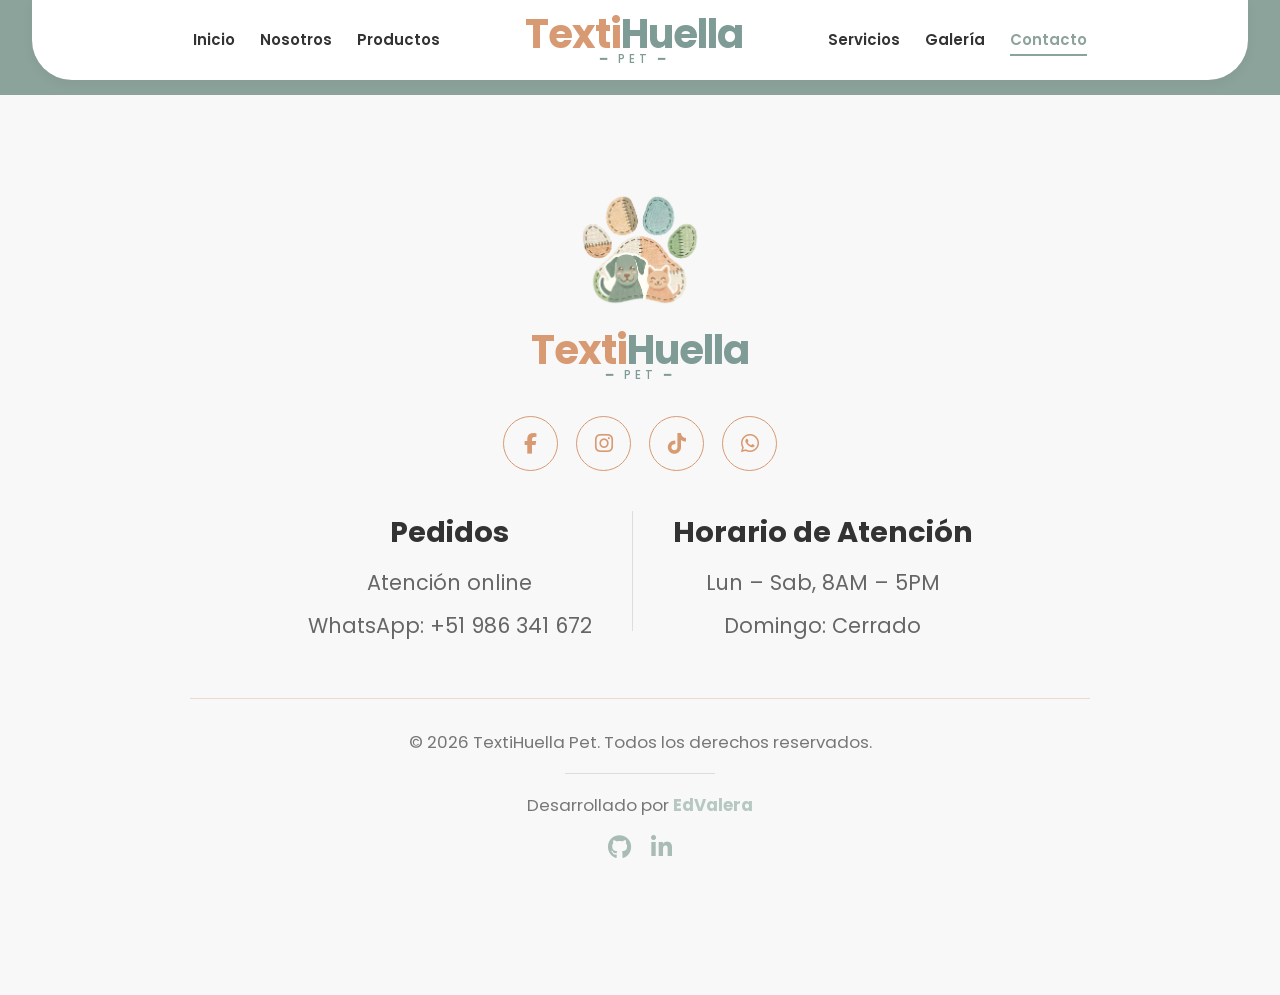
==== contacto.html @ 5a53960c "feat: crear estructura de páginas internas y modularizar sliders del sitio" ====
<!doctype html>
<html lang="es">
  <head>
    <meta charset="UTF-8" />
    <meta name="viewport" content="width=device-width, initial-scale=1.0" />
    <title>Contacto | TextiHuella Pet</title>

    <!-- Icono del sitio -->
    <link href="assets/img/logo-textihuella.png" rel="icon" />

    <!-- Fuente principal -->
    <link
      href="https://fonts.googleapis.com/css2?family=Poppins:wght@300;400;500;600;700;800&display=swap"
      rel="stylesheet"
    />

    <!-- Librería de iconos -->
    <link
      rel="stylesheet"
      href="https://cdnjs.cloudflare.com/ajax/libs/font-awesome/6.5.1/css/all.min.css"
    />

    <!-- Archivos CSS -->
    <link rel="stylesheet" href="css/styles.css" />
    <link rel="stylesheet" href="css/navbar.css" />
    <link rel="stylesheet" href="css/footer.css" />
    <link rel="stylesheet" href="css/responsive.css" />
    <link rel="stylesheet" href="css/contact.css" />
  </head>

  <body>
    <!-- Barra de navegación -->
    <div id="navbar"></div>

    <!-- Contenido principal -->
    <main></main>

    <!-- Pie de página -->
    <div id="footer"></div>

    <!-- Archivos JavaScript -->
    <script src="js/components.js"></script>
    <script src="js/navbar.js"></script>
  </body>
</html>
---- css/styles.css ----
/* Sección sobre nosotros */
.about-section {
  width: 100%;
  background: #f6f3ee;
  padding: 70px 20px;
  min-height: 100vh;
  display: flex;
  flex-direction: column;
  justify-content: center;
}

/* Encabezado */
.about-header {
  text-align: center;
  max-width: 950px;
  margin: 0 auto 70px;
}

.about-line {
  width: 110px;
  height: 4px;
  background: #7f9b95;
  margin: 0 auto 25px;
  border-radius: 5px;
}

.about-header h2 {
  font-size: 2.5rem;
  font-weight: 700;
  color: #222;
  line-height: 1.2;
}

/* Contenedor principal */
.about-container {
  max-width: 1450px;
  margin: 0 auto;
  display: flex;
  align-items: center;
  justify-content: center;
  gap: 35px;
  flex-wrap: nowrap;
  padding: 30px;
}

/* Bloques de información */
.about-block {
  flex: 1;
  min-width: 0;
  max-width: 430px;
}

.about-block h3 {
  font-size: 1.6rem;
  font-weight: 700;
  color: #222;
  min-height: 55px;
  display: flex;
  align-items: flex-start;
}

.about-block h4 {
  font-size: 1.3rem;
  font-weight: 500;
  color: #5b6d82;
  line-height: 1.35;
  margin-bottom: 25px;
  min-height: 90px;
}

.about-block p {
  font-size: 0.9rem;
  color: #444;
  line-height: 1.8;
  margin-bottom: 30px;
}

/* Imagen central */
.about-image {
  flex: 0 0 320px;
  max-width: 420px;
  min-width: 0;
  text-align: center;
}

.about-image img {
  width: 100%;
  border-radius: 10px;
  object-fit: cover;
  box-shadow: 0 8px 25px rgba(0, 0, 0, 0.08);
}

/* Lista de beneficios */
.about-list {
  list-style: none;
  padding: 0;
  margin-bottom: 35px;
}

.about-list li {
  font-size: 1.15rem;
  color: #5b6d82;
  margin-bottom: 18px;
  position: relative;
  padding-left: 35px;
  font-weight: 500;
}

.about-list li::before {
  content: "✓";
  position: absolute;
  left: 0;
  color: #d89a73;
  font-weight: bold;
}

/* Botones */
.about-btn {
  display: inline-block;
  padding: 18px 38px;
  border-radius: 50px;
  text-decoration: none;
  font-size: 1rem;
  font-weight: 600;
  transition: 0.3s ease;
}

.about-btn-orange {
  background: #d89a73;
  color: white;
}

.about-btn-orange:hover {
  background: #c8865f;
}

.about-btn-green {
  background: #8ca39c;
  color: white;
}

.about-btn-green:hover {
  background: #758f88;
}

/* Sección historia */
.story-section {
  width: 100%;
  background: #ffffff;
  padding: 90px 20px;
}

.story-container {
  max-width: 1500px;
  margin: 0 auto;
  display: flex;
  align-items: center;
  gap: 60px;
}

/* Imagen destacada */
.story-media {
  position: relative;
  flex: 1;
}

.story-media img {
  width: 100%;
  border-radius: 12px;
}

/* Botón de reproducción */
.story-play {
  position: absolute;
  top: 50%;
  left: 50%;
  transform: translate(-50%, -50%);
  width: 70px;
  height: 70px;
  border-radius: 50%;
  border: none;
  background: rgba(140, 163, 156, 0.9);
  color: white;
  font-size: 1.8rem;
  cursor: pointer;
  transition: 0.3s;
}

.story-play:hover {
  background: #8ca39c;
}

/* Contenido de texto */
.story-content {
  flex: 1;
}

.story-badge {
  display: inline-block;
  background: #f2e5dc;
  color: #d89a73;
  padding: 6px 14px;
  border-radius: 20px;
  font-size: 0.9rem;
  margin-bottom: 15px;
}

.story-content h2 {
  font-size: 2.6rem;
  margin-bottom: 20px;
}

.story-content p {
  font-size: 1.1rem;
  color: #555;
  margin-bottom: 25px;
}

/* Botón principal */
.story-btn {
  background: #d89a73;
  color: white;
  padding: 15px 35px;
  border-radius: 50px;
  border: none;
  cursor: pointer;
  font-weight: 600;
}

/* Modal de video */
.video-modal {
  display: none;
  position: fixed;
  inset: 0;
  background: rgba(0, 0, 0, 0.8);
  z-index: 999;
  justify-content: center;
  align-items: center;
}

.video-modal-content {
  position: relative;
  width: 90%;
  max-width: 800px;
}

.video-modal iframe {
  width: 100%;
  height: 450px;
  border-radius: 10px;
}

.close-modal {
  position: absolute;
  top: -40px;
  right: 0;
  font-size: 2rem;
  color: white;
  cursor: pointer;
}

/* Sección de servicios */
.services-section {
  width: 100%;
  min-height: 100vh;
  background: #f6f3ee;
  padding: 90px 0;
  display: flex;
  align-items: center;
}

.services-wrapper {
  width: 92%;
  max-width: 1600px;
  margin: 0 auto;
}

/* Encabezado */
.services-header {
  display: flex;
  justify-content: space-between;
  align-items: flex-start;
  margin-bottom: 70px;
}

.services-title {
  max-width: 650px;
}

.services-line {
  width: 95px;
  height: 4px;
  background: #8ca39c;
  border-radius: 3px;
  margin-bottom: 28px;
}

.services-title h2 {
  font-size: clamp(1.5rem, 2.4vw, 2.6rem);
  font-weight: 700;
  line-height: 1.15;
  color: #1f1f1f;
}

/* Flechas */
.services-arrows {
  display: flex;
  gap: 18px;
}

.services-arrow {
  width: 68px;
  height: 68px;
  border: none;
  border-radius: 50%;
  background: rgba(255, 255, 255, 0.8);
  color: #8ca39c;
  font-size: 1.6rem;
  cursor: pointer;
  transition: 0.3s ease;
}

.services-arrow:hover {
  background: #8ca39c;
  color: white;
}

/* Slider */
.services-slider {
  overflow: hidden;
  width: 100%;
  position: relative;
}

.services-track {
  display: flex;
  gap: 32px;
  transition: transform 0.5s ease;
}

/* Tarjetas */
.service-card {
  flex: 0 0 calc((100% - 64px) / 3);
  max-width: calc((100% - 64px) / 3);
  background: white;
  border-radius: 22px;
  position: relative;
  padding: 95px 28px 38px;
  text-align: center;
  margin-top: 70px;
  min-height: 280px;
}

/* Icono */
.service-icon {
  position: absolute;
  top: -62px;
  left: 50%;
  transform: translateX(-50%);
  width: 125px;
  height: 125px;
  border-radius: 20%;
  background: white;
  padding: 5px;
  box-shadow: 0px 4px 0px 3px #e1a074;
}

.service-icon img {
  width: 100%;
  height: 100%;
  object-fit: cover;
  border-radius: 20%;
}

/* Contenido */
.service-content h3 {
  font-size: clamp(1.08rem, 1.5vw, 1.42rem);
  font-weight: 600;
  color: #1f1f1f;
  margin-bottom: 22px;
  line-height: 1.3;
}

.service-content p {
  font-size: clamp(0.86rem, 0.95vw, 1rem);
  line-height: 1.7;
  color: #4e5562;
  max-width: 90%;
  margin: 0 auto;
}

/* Sección de productos */
.products-section {
  width: 100%;
  min-height: 100vh;
  background: #ffffff;
  padding: 90px 0;
  display: flex;
  align-items: center;
}

.products-wrapper {
  width: 92%;
  max-width: 1600px;
  margin: 0 auto;
}

/* Encabezado */
.products-header {
  display: flex;
  justify-content: space-between;
  align-items: flex-start;
  margin-bottom: 70px;
}

.products-title {
  max-width: 650px;
}

.products-line {
  width: 95px;
  height: 4px;
  background: #8ca39c;
  border-radius: 3px;
  margin-bottom: 28px;
}

.products-title h2 {
  font-size: clamp(1.5rem, 2.4vw, 2.6rem);
  font-weight: 700;
  line-height: 1.15;
  color: #1f1f1f;
}

/* Flechas */
.products-arrows {
  display: flex;
  gap: 18px;
}

.products-arrow {
  width: 68px;
  height: 68px;
  border: none;
  border-radius: 50%;
  background: rgba(246, 243, 238, 0.9);
  color: #8ca39c;
  font-size: 1.6rem;
  cursor: pointer;
  transition: 0.3s ease;
}

.products-arrow:hover {
  background: #8ca39c;
  color: white;
}

/* Slider */
.products-slider {
  overflow: hidden;
  width: 100%;
  position: relative;
}

.products-track {
  display: flex;
  gap: 32px;
  transition: transform 0.5s ease;
  user-select: none;
  cursor: grab;
}

.products-track:active {
  cursor: grabbing;
}

/* Tarjetas */
.product-card {
  flex: 0 0 calc((100% - 64px) / 3);
  max-width: calc((100% - 64px) / 3);
  background: #f6f3ee;
  padding: 38px 28px 42px;
  text-align: center;
  position: relative;
  transition: all 0.3s ease;
  border: 1px solid rgba(140, 163, 156, 0.08);
}

.product-card:hover {
  transform: translateY(-8px);
  box-shadow: 0 12px 28px rgba(0, 0, 0, 0.08);
}

/* Precio */
.product-price {
  position: absolute;
  top: 22px;
  right: 22px;
  background: #8ca39c;
  color: white;
  padding: 9px 16px;
  border-radius: 12px;
  font-size: 1rem;
  font-weight: 700;
}

/* Imagen */
.product-image {
  width: 185px;
  height: 185px;
  margin: 15px auto 28px;
  border-radius: 50%;
  background: white;
  border: 10px solid #8ca39c;
  display: flex;
  justify-content: center;
  align-items: center;
  overflow: hidden;
}

.product-image img {
  width: 100%;
  height: 100%;
  object-fit: contain;
}

/* Contenido */
.product-content h3 {
  font-size: clamp(1.15rem, 1.5vw, 1.5rem);
  font-weight: 700;
  color: #1f1f1f;
  margin-bottom: 14px;
}

.product-content p {
  font-size: clamp(0.9rem, 1vw, 1rem);
  color: #5b6d82;
  font-weight: 500;
  margin-bottom: 24px;
}

/* Botón */
.product-btn {
  display: inline-block;
  padding: 14px 34px;
  background: #d89a73;
  color: white;
  text-decoration: none;
  border-radius: 999px;
  font-weight: 600;
  transition: 0.3s ease;
}

.product-btn:hover {
  background: #c8865f;
}
/* Diseño responsive general */

/* Laptops y tablets grandes */
@media (max-width: 1200px) {
  .about-container {
    max-width: 1100px;
    gap: 35px;
  }

  .about-block {
    max-width: 360px;
  }

  .about-image {
    max-width: 450px;
  }

  .about-header h2 {
    font-size: 2.2rem;
  }

  .about-block h3 {
    font-size: 1.7rem;
  }

  .about-block h4 {
    font-size: 1.15rem;
  }

  .about-block p,
  .about-list li {
    font-size: 1rem;
  }

  .services-section {
    min-height: auto;
    padding: 80px 0;
  }

  .service-card {
    flex: 0 0 calc((100% - 32px) / 2);
  }

  .services-title h2 {
    font-size: clamp(1.45rem, 2.2vw, 2.3rem);
  }

  .products-title h2 {
    font-size: clamp(1.45rem, 2.2vw, 2.3rem);
  }

  .product-price {
    position: absolute;
    top: 22px;
    right: 22px;
    background: #8ca39c;
    color: white;
    padding: 9px 16px;
    border-radius: 12px;
    font-size: 1rem;
    font-weight: 700;
  }
}

/* Tablets */
@media (max-width: 992px) {
  .about-section {
    padding: 85px 25px;
    min-height: auto;
    justify-content: flex-start;
  }

  .about-container {
    flex-direction: column;
    gap: 50px;
    text-align: center;
  }

  .about-block,
  .about-image {
    max-width: 700px;
    width: 100%;
  }

  .about-block h3,
  .about-block h4,
  .about-block p {
    text-align: left;
  }

  .about-image {
    order: 2;
  }

  .about-right {
    order: 3;
  }

  .about-list {
    text-align: left;
  }

  .about-list li {
    display: block;
    text-align: left;
  }

  .about-btn {
    display: inline-block;
    margin-top: 10px;
  }

  .about-header h2 {
    font-size: 2.4rem;
  }

  .about-block h3 {
    font-size: 2rem;
  }

  .about-block h4 {
    font-size: 1.45rem;
  }

  .about-block p,
  .about-list li {
    font-size: 1.15rem;
  }

  .story-container {
    flex-direction: column;
    text-align: center;
  }

  .story-content h2 {
    font-size: 2rem;
  }

  .video-modal iframe {
    height: 300px;
  }

  .services-section {
    padding: 70px 0;
  }

  .services-wrapper {
    width: 94%;
  }

  .services-header {
    flex-direction: column;
    align-items: center;
    text-align: center;
    gap: 28px;
    margin-bottom: 55px;
  }

  .services-title {
    max-width: 100%;
  }

  .services-line {
    margin: 0 auto 20px;
  }

  .services-title h2 {
    font-size: clamp(1.35rem, 4vw, 2rem);
    text-align: center;
  }

  .services-arrows {
    justify-content: center;
    align-self: center;
  }

  .services-arrow {
    width: 56px;
    height: 56px;
    font-size: 1.2rem;
  }

  .service-card {
    flex: 0 0 calc((100% - 32px) / 2);
    max-width: calc((100% - 32px) / 2);
    min-height: auto;
    padding: 85px 22px 35px;
    margin-top: 60px;
  }

  .service-icon {
    width: 105px;
    height: 105px;
    top: -52px;
  }

  .service-content h3 {
    font-size: clamp(1.15rem, 2vw, 1.32rem);
  }

  .service-content p {
    font-size: clamp(0.88rem, 1.5vw, 0.98rem);
    line-height: 1.6;
    max-width: 95%;
  }

  .products-header {
    flex-direction: column;
    align-items: center;
    text-align: center;
    gap: 28px;
    margin-bottom: 55px;
  }

  .products-title {
    max-width: 100%;
  }

  .products-line {
    margin: 0 auto 20px;
  }

  .products-title h2 {
    font-size: clamp(1.35rem, 4vw, 2rem);
    text-align: center;
  }

  .products-arrows {
    justify-content: center;
  }

  .products-arrow {
    width: 56px;
    height: 56px;
    font-size: 1.2rem;
  }

  .product-card {
    flex: 0 0 calc((100% - 32px) / 2);
    max-width: calc((100% - 32px) / 2);
  }
}

/* Móviles */
@media (max-width: 768px) {
  .about-section {
    min-height: auto;
    justify-content: flex-start;
  }

  .about-header {
    margin-bottom: 45px;
  }

  .about-header h2 {
    font-size: 2rem;
    line-height: 1.3;
  }

  .about-line {
    width: 90px;
    margin-bottom: 20px;
  }

  .about-block h3 {
    font-size: 1.8rem;
    text-align: left;
  }

  .about-block h4 {
    font-size: 1.3rem;
    text-align: left;
  }

  .about-block p {
    font-size: 1.05rem;
    text-align: left;
    line-height: 1.7;
  }

  .about-list {
    text-align: left;
  }

  .about-list li {
    font-size: 1.05rem;
    display: block;
    text-align: left;
  }

  .about-btn {
    display: inline-block;
    margin-top: 8px;
  }

  .about-image img {
    border-radius: 8px;
  }

  .services-section {
    padding: 55px 18px 70px;
    min-height: auto;
    display: block;
  }

  .services-title {
    max-width: 100%;
    margin: 0 auto;
  }

  .services-title h2 {
    font-size: clamp(1.6rem, 5vw, 2.2rem);
  }

  .services-line {
    width: 75px;
    margin: 0 auto 20px;
  }

  .services-arrow {
    width: 50px;
    height: 50px;
  }

  .service-card {
    flex: 0 0 100%;
    max-width: 100%;
    padding: 78px 18px 30px;
    border-radius: 18px;
    flex: 0 0 100%;
  }

  .service-icon {
    width: 90px;
    height: 90px;
    top: -45px;
  }

  .service-content h3 {
    font-size: clamp(1.05rem, 4vw, 1.22rem);
  }

  .service-content p {
    font-size: clamp(0.84rem, 3vw, 0.92rem);
  }

  .products-section {
    padding: 55px 18px 70px;
    min-height: auto;
  }

  .product-card {
    flex: 0 0 100%;
    max-width: 100%;
    padding: 34px 22px 38px;
  }

  .product-image {
    width: 155px;
    height: 155px;
  }

  .products-title h2 {
    font-size: clamp(1.6rem, 5vw, 2.2rem);
  }

  .products-line {
    width: 75px;
  }
}

/* Celulares pequeños */
@media (max-width: 480px) {
  .about-header h2 {
    font-size: 1.7rem;
  }

  .about-block h3 {
    font-size: 1.55rem;
  }

  .about-block h4 {
    font-size: 1.15rem;
  }

  .about-block p,
  .about-list li {
    font-size: 0.98rem;
  }

  .about-btn {
    font-size: 0.95rem;
    padding: 14px 28px;
  }

  .about-line {
    width: 75px;
  }

  .services-section {
    min-height: auto;
    display: block;
    padding: 50px 18px 65px;
  }

  .services-title h2 {
    font-size: clamp(1.45rem, 6vw, 1.95rem);
  }

  .service-card {
    flex: 0 0 100%;
    margin-top: 50px;
    padding: 78px 16px 28px;
  }

  .service-icon {
    width: 90px;
    height: 90px;
    top: -42px;
  }

  .service-content h3 {
    font-size: 1.35rem;
  }

  .service-content p {
    font-size: 1rem;
    line-height: 1.65;
  }

  .products-arrow {
    width: 50px;
    height: 50px;
  }

  .product-image {
    width: 135px;
    height: 135px;
  }

  .products-title h2 {
    font-size: clamp(1.45rem, 6vw, 1.95rem);
  }

  .product-content h3 {
    font-size: 1.25rem;
  }

  .product-content p {
    font-size: 0.95rem;
  }

  .product-btn {
    padding: 13px 28px;
    font-size: 0.95rem;
  }
}
---- css/navbar.css ----
/* Reset básico */
* {
  margin: 0;
  padding: 0;
  box-sizing: border-box;
  font-family: "Poppins", sans-serif;
}

/* Contenedor general del navbar */
.navbar-container {
  width: 100%;
  padding-bottom: 15px;
  position: relative;
  z-index: 1000;
  background-color: #8ca39c;
}

/* Navegación principal */
.navbar {
  width: 100%;
}

/* Caja principal */
.nav-wrapper {
  width: 95%;
  max-width: 1250px;
  padding: 14px 28px;
  margin: 0 auto;
  background: white;
  border-radius: 0 0 40px 40px;
  display: flex;
  justify-content: center;
  gap: 35px;
  align-items: center;
  box-shadow: 0 4px 12px rgba(0, 0, 0, 0.05);
}

/* Menús laterales */
.nav-left,
.nav-right {
  display: flex;
  list-style: none;
  gap: 25px;
  align-items: center;
  padding-inline: 1%;
}

/* Enlaces de navegación */
.nav-left a,
.nav-right a {
  text-decoration: none;
  color: #333;
  font-weight: 600;
  font-size: clamp(15px, 0.95vw, 18px);
  white-space: nowrap;
  transition: 0.3s ease;
}

.nav-left a:hover,
.nav-right a:hover,
.nav-left a.active,
.nav-right a.active {
  color: #8ca39c;
}

.nav-left a.active,
.nav-right a.active {
  border-bottom: 2px solid #8ca39c;
  padding-bottom: 4px;
}

/* Logo principal */
.logo-navbar {
  display: flex;
  flex-direction: row;
  align-items: center;
  justify-content: center;
  gap: 0;
  line-height: 1;
  margin: 0;
  flex-wrap: wrap;
}

/* Contenedor central del logo */
.logo-center {
  flex-shrink: 0;
  margin: 0 4px;
}

/* Texto principal del logo */
.logo-main {
  font-size: clamp(2.5rem, 2.8vw, 3rem);
  font-weight: 700;
  letter-spacing: -1px;
  color: #7f9b95;
}

/* Color secundario */
.logo-main .text-secondary {
  color: #d89a73;
}

/* Subtítulo */
.logo-pet-below {
  display: block;
  width: 100%;
  text-align: center;
  font-size: clamp(0.65rem, 0.9vw, 0.95rem);
  font-weight: 500;
  letter-spacing: 4px;
  color: #7f9b95;
}

/* Encabezado móvil */
.mobile-header {
  display: none;
}

/* Botón hamburguesa */
.menu-toggle {
  width: 52px;
  height: 52px;
  border: 1px solid #dcdcdc;
  border-radius: 14px;
  background: white;
  display: flex;
  justify-content: center;
  align-items: center;
  cursor: pointer;
  transition: all 0.3s ease;
  box-shadow: 0 3px 8px rgba(0, 0, 0, 0.05);
  color: #7f9b95;
  font-size: 26px;
}

.menu-toggle:hover {
  background: #f5f5f5;
}

/* Menú móvil */
.mobile-menu {
  display: none;
  flex-direction: column;
  width: 92%;
  margin: 10px auto;
  background: white;
  border-radius: 15px;
  overflow: hidden;
  box-shadow: 0 4px 12px rgba(0, 0, 0, 0.08);
}

/* Enlaces móviles */
.mobile-menu a {
  padding: 15px 20px;
  text-decoration: none;
  color: #333;
  font-weight: 600;
  border-bottom: 1px solid #eee;
  transition: 0.3s ease;
}

.mobile-menu a:hover {
  background: #f7f7f7;
  color: #8ca39c;
}

/* Menú móvil activo */
.mobile-menu.active {
  display: flex;
}
---- css/footer.css ----
/* Footer general */
.footer-container {
  width: 100%;
  min-height: 100vh;
  background: #f8f8f8;
  padding: 90px 0;
}

/* Contenedor principal */
.footer-content {
  max-width: 1200px;
  margin: 0 auto;
  text-align: center;
}

/* Logo */
.footer-logo-section {
  margin-bottom: 35px;
}

.footer-logo-link {
  text-decoration: none;
  display: inline-flex;
  flex-direction: column;
  align-items: center;
}

.footer-logo-icon {
  width: 130px;
  height: auto;
  margin-bottom: 15px;
}

/* Redes sociales principales */
.footer-social-main {
  display: flex;
  justify-content: center;
  gap: 18px;
  margin-bottom: 40px;
}

.footer-social-main a {
  width: 55px;
  height: 55px;
  border: 1.5px solid #d89a73;
  border-radius: 50%;
  display: flex;
  justify-content: center;
  align-items: center;
  color: #d89a73;
  font-size: 1.3rem;
  text-decoration: none;
  transition: all 0.3s ease;
}

.footer-social-main a:hover {
  background: #d89a73;
  color: white;
}

/* Información principal */
.footer-info {
  display: flex;
  justify-content: center;
  align-items: flex-start;
  gap: 40px;
  margin-bottom: 45px;
  flex-wrap: wrap;
}

.footer-info-block h3 {
  font-size: 1.8rem;
  color: #333;
  margin-bottom: 12px;
  font-weight: 700;
}

.footer-info-block p {
  font-size: 1.3rem;
  color: #666;
  margin-bottom: 10px;
  line-height: 1.6;
}

/* Separador vertical */
.footer-divider-vertical {
  width: 1px;
  background: #ddd;
  min-height: 120px;
}

/* Líneas divisorias */
.footer-line {
  width: 100%;
  max-width: 900px;
  height: 1px;
  background: #d89a7352;
  margin: 0 auto 30px;
}

.footer-divider-small {
  width: 150px;
  height: 1px;
  background: #d7dfdc;
  margin: 18px auto;
}

/* Parte inferior del footer */
.footer-bottom p {
  font-size: 1.05rem;
  color: #777;
  margin-bottom: 8px;
}

.developer-text span {
  color: #b7c8c2;
  font-weight: 700;
}

/* Enlace del desarrollador */
.developer-text a {
  text-decoration: none;
  color: inherit;
  transition: 0.3s ease;
}

.developer-text a:hover {
  text-decoration: none;
}

.developer-text a span:hover {
  color: #7f9b95;
}

/* Redes del desarrollador */
.footer-dev-social {
  display: flex;
  justify-content: center;
  gap: 20px;
  margin-top: 12px;
}

.footer-dev-social a {
  color: #a8bbb5;
  font-size: 1.5rem;
  transition: 0.3s ease;
}

.footer-dev-social a:hover {
  color: #7f9b95;
}

/* Diseño responsive */

/* Tablets */
@media (max-width: 992px) {
  .footer-logo-icon {
    width: 115px;
  }

  .footer-info-block h3 {
    font-size: 1.7rem;
  }

  .footer-info-block p {
    font-size: 1.15rem;
  }

  .footer-social-main a {
    width: 50px;
    height: 50px;
    font-size: 1.2rem;
  }
}

/* Móviles */
@media (max-width: 768px) {
  .footer-container {
    padding: 70px 20px 35px;
  }

  .footer-info {
    flex-direction: column;
    align-items: center;
    text-align: center;
    gap: 25px;
    margin-bottom: 30px;
  }

  .footer-divider-vertical {
    display: none;
  }

  .footer-logo-icon {
    width: 100px;
  }

  .footer-social-main {
    gap: 14px;
  }

  .footer-social-main a {
    width: 48px;
    height: 48px;
    font-size: 1.1rem;
  }

  .footer-info-block h3 {
    font-size: 1.5rem;
  }

  .footer-info-block p {
    font-size: 1.05rem;
  }

  .footer-bottom p {
    font-size: 0.95rem;
  }
}

/* Celulares pequeños */
@media (max-width: 480px) {
  .footer-logo-icon {
    width: 85px;
  }

  .footer-social-main a {
    width: 44px;
    height: 44px;
    font-size: 1rem;
  }

  .footer-info-block h3 {
    font-size: 1.3rem;
  }

  .footer-info-block p {
    font-size: 0.95rem;
  }

  .footer-dev-social a {
    font-size: 1.3rem;
  }
}
---- css/responsive.css ----
/* Laptops pequeñas */
@media (max-width: 1200px) {
  .nav-wrapper {
    width: 95%;
    padding: 16px 25px;
  }

  .nav-left,
  .nav-right {
    gap: 18px;
    padding-inline: 2%;
  }

  .nav-left a,
  .nav-right a {
    font-size: clamp(14px, 0.9vw, 17px);
  }

  .logo-main {
    font-size: clamp(2rem, 2.3vw, 2.6rem);
  }

  .logo-pet-below {
    font-size: clamp(0.7rem, 0.8vw, 0.9rem);
    letter-spacing: 3px;
  }
}

/* Tablets */
@media (max-width: 992px) {
  /* Ocultar navbar de escritorio */
  .nav-wrapper {
    display: none;
  }

  /* Mostrar navbar móvil */
  .mobile-header {
    display: flex;
    justify-content: space-between;
    align-items: center;
    width: 92%;
    margin: 0 auto;
    background: white;
    padding: 14px 20px;
    border-radius: 0 0 25px 25px;
    box-shadow: 0 4px 12px rgba(0, 0, 0, 0.06);
  }

  .nav-left,
  .nav-right {
    gap: 12px;
    padding-inline: 1.5%;
  }

  .nav-left a,
  .nav-right a {
    font-size: clamp(13px, 1vw, 16px);
  }

  .mobile-header .logo-main {
    font-size: clamp(1.9rem, 3.5vw, 2.3rem);
  }
}

/* Móviles */
@media (max-width: 768px) {
  /* Ocultar navbar de escritorio */
  .nav-wrapper {
    display: none;
  }

  /* Mostrar navbar móvil */
  .mobile-header {
    display: flex;
    justify-content: space-between;
    align-items: center;
    width: 92%;
    margin: 0 auto;
    background: white;
    padding: 14px 20px;
    border-radius: 0 0 25px 25px;
    box-shadow: 0 4px 12px rgba(0, 0, 0, 0.06);
  }

  /* Logo responsive */
  .mobile-header .logo-navbar {
    display: flex;
    flex-direction: column;
    align-items: center;
    justify-content: center;
    line-height: 1;
  }

  .mobile-header .logo-main {
    font-size: clamp(1.7rem, 4vw, 2.1rem);
    font-weight: 700;
    letter-spacing: -1px;
  }

  .mobile-header .logo-pet-below {
    width: 100%;
    text-align: center;
    font-size: clamp(0.6rem, 2vw, 0.75rem);
    letter-spacing: 4px;
  }

  /* Botón hamburguesa */
  .menu-toggle {
    font-size: 30px;
    padding: 8px 14px;
  }

  /* Menú desplegable */
  .mobile-menu {
    width: 92%;
    margin-top: 10px;
  }

  .mobile-menu a {
    font-size: 16px;
    padding: 16px 20px;
  }

  .mobile-menu a.active {
    color: #8ca39c;
    background: #f7f7f7;
  }
}

/* Celulares pequeños */
@media (max-width: 480px) {
  .mobile-header {
    padding: 12px 16px;
  }

  .mobile-header .logo-main {
    font-size: clamp(1.5rem, 4vw, 1.9rem);
  }

  .mobile-header .logo-pet-below {
    width: 100%;
    text-align: center;
    font-size: clamp(0.55rem, 2vw, 0.65rem);
    letter-spacing: 2px;
  }

  .menu-toggle {
    font-size: 24px;
    padding: 8px 12px;
  }

  .mobile-menu a {
    font-size: 15px;
    padding: 14px 16px;
  }
}

/* Pantallas extra pequeñas */
@media (max-width: 360px) {
  .mobile-header .logo-main {
    font-size: clamp(1.3rem, 4vw, 1.7rem);
  }

  .mobile-header .logo-pet-below {
    width: 100%;
    text-align: center;
    font-size: clamp(0.5rem, 2vw, 0.55rem);
    letter-spacing: 2px;
  }

  .menu-toggle {
    font-size: 22px;
    padding: 6px 10px;
  }
}
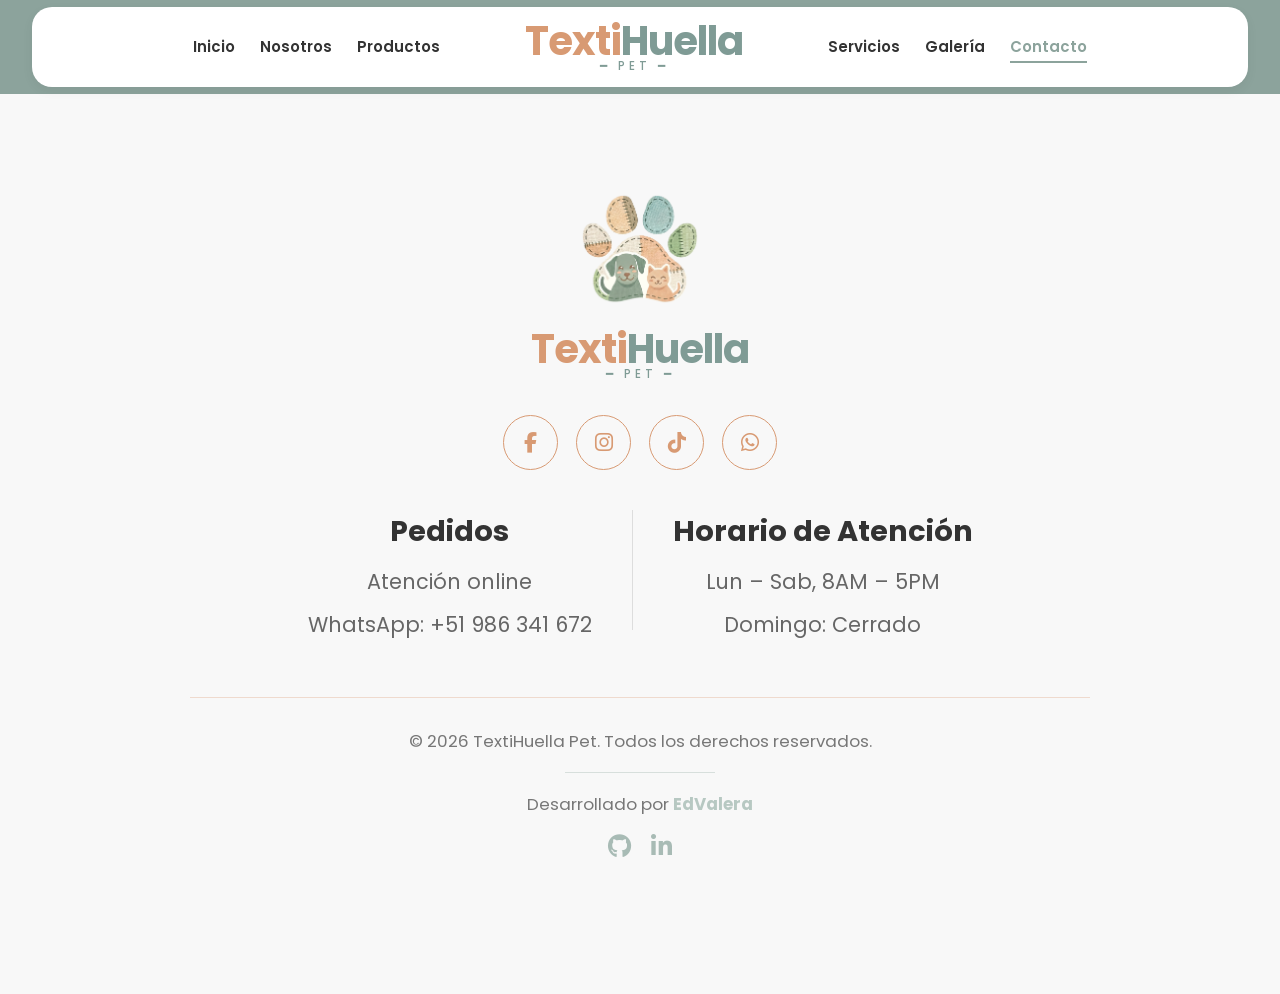
==== commit a4b747b0: "style: enhance mobile navbar" ====
--- a/contacto.html
+++ b/contacto.html
@@ -24,7 +24,6 @@
     <link rel="stylesheet" href="css/styles.css" />
     <link rel="stylesheet" href="css/navbar.css" />
     <link rel="stylesheet" href="css/footer.css" />
-    <link rel="stylesheet" href="css/responsive.css" />
     <link rel="stylesheet" href="css/contact.css" />
   </head>
 
--- a/css/styles.css
+++ b/css/styles.css
@@ -147,15 +147,19 @@
 .story-section {
   width: 100%;
   background: #ffffff;
-  padding: 90px 20px;
+  padding: 70px 0;
 }
 
 .story-container {
-  max-width: 1500px;
+  width: 100%;
+  max-width: 1600px;
   margin: 0 auto;
   display: flex;
   align-items: center;
   gap: 60px;
+  padding-left: 20px;
+  padding-right: 20px;
+  box-sizing: border-box;
 }
 
 /* Imagen destacada */
@@ -206,12 +210,14 @@
 }
 
 .story-content h2 {
-  font-size: 2.6rem;
+  font-size: clamp(1.7rem, 3.8vw, 2.4rem);
+  line-height: 1.2;
   margin-bottom: 20px;
 }
 
 .story-content p {
-  font-size: 1.1rem;
+  font-size: clamp(0.95rem, 1.5vw, 1.1rem);
+  line-height: 1.75;
   color: #555;
   margin-bottom: 25px;
 }
@@ -226,6 +232,9 @@
   cursor: pointer;
   font-weight: 600;
 }
+.story-btn:hover {
+  background: #c8865f;
+}
 
 /* Modal de video */
 .video-modal {
@@ -270,8 +279,8 @@
 }
 
 .services-wrapper {
-  width: 92%;
-  max-width: 1600px;
+  width: 88%;
+  max-width: 1200px;
   margin: 0 auto;
 }
 
@@ -400,8 +409,8 @@
 }
 
 .products-wrapper {
-  width: 92%;
-  max-width: 1600px;
+  width: 88%;
+  max-width: 1200px;
   margin: 0 auto;
 }
 
@@ -536,9 +545,13 @@
   font-size: clamp(0.9rem, 1vw, 1rem);
   color: #5b6d82;
   font-weight: 500;
-  margin-bottom: 24px;
-}
-
+  margin-bottom: 6px;
+  line-height: 1.35;
+}
+
+.product-content p:last-of-type {
+  margin-bottom: 20px;
+}
 /* Botón */
 .product-btn {
   display: inline-block;
@@ -587,7 +600,9 @@
   .about-list li {
     font-size: 1rem;
   }
-
+  .story-content h2 {
+    font-size: 1.7rem;
+  }
   .services-section {
     min-height: auto;
     padding: 80px 0;
@@ -688,20 +703,12 @@
     text-align: center;
   }
 
-  .story-content h2 {
-    font-size: 2rem;
-  }
-
   .video-modal iframe {
     height: 300px;
   }
 
   .services-section {
     padding: 70px 0;
-  }
-
-  .services-wrapper {
-    width: 94%;
   }
 
   .services-header {
--- a/css/navbar.css
+++ b/css/navbar.css
@@ -9,7 +9,8 @@
 /* Contenedor general del navbar */
 .navbar-container {
   width: 100%;
-  padding-bottom: 15px;
+  padding-top: 7px;
+  padding-bottom: 7px;
   position: relative;
   z-index: 1000;
   background-color: #8ca39c;
@@ -27,7 +28,7 @@
   padding: 14px 28px;
   margin: 0 auto;
   background: white;
-  border-radius: 0 0 40px 40px;
+  border-radius: 20px;
   display: flex;
   justify-content: center;
   gap: 35px;
@@ -147,13 +148,20 @@
   border-radius: 15px;
   overflow: hidden;
   box-shadow: 0 4px 12px rgba(0, 0, 0, 0.08);
+  border: 6px solid #8ca39c;
+
+  position: absolute;
+  top: 100%;
+  left: 50%;
+  transform: translateX(-50%);
+  z-index: 999;
 }
 
 /* Enlaces móviles */
 .mobile-menu a {
   padding: 15px 20px;
   text-decoration: none;
-  color: #333;
+  color: #a0a0a0;
   font-weight: 600;
   border-bottom: 1px solid #eee;
   transition: 0.3s ease;
@@ -168,3 +176,178 @@
 .mobile-menu.active {
   display: flex;
 }
+
+/* Laptops pequeñas */
+@media (max-width: 1200px) {
+  .nav-wrapper {
+    width: 95%;
+    padding: 16px 25px;
+  }
+
+  .nav-left,
+  .nav-right {
+    gap: 18px;
+    padding-inline: 2%;
+  }
+
+  .nav-left a,
+  .nav-right a {
+    font-size: clamp(14px, 0.9vw, 17px);
+  }
+
+  .logo-main {
+    font-size: clamp(2rem, 2.3vw, 2.6rem);
+  }
+
+  .logo-pet-below {
+    font-size: clamp(0.7rem, 0.8vw, 0.9rem);
+    letter-spacing: 3px;
+  }
+}
+
+/* Tablets */
+@media (max-width: 992px) {
+  /* Ocultar navbar de escritorio */
+  .nav-wrapper {
+    display: none;
+  }
+
+  /* Mostrar navbar móvil */
+  .mobile-header {
+    display: flex;
+    justify-content: space-between;
+    align-items: center;
+    width: 92%;
+    margin: 0 auto;
+    background: white;
+    padding: 14px 20px;
+    border-radius: 20px;
+    box-shadow: 0 4px 12px rgba(0, 0, 0, 0.06);
+  }
+
+  .nav-left,
+  .nav-right {
+    gap: 12px;
+    padding-inline: 1.5%;
+  }
+
+  .nav-left a,
+  .nav-right a {
+    font-size: clamp(13px, 1vw, 16px);
+  }
+
+  .mobile-header .logo-main {
+    font-size: clamp(1.9rem, 3.5vw, 2.3rem);
+  }
+}
+
+/* Móviles */
+@media (max-width: 768px) {
+  /* Ocultar navbar de escritorio */
+  .nav-wrapper {
+    display: none;
+  }
+
+  /* Mostrar navbar móvil */
+  .mobile-header {
+    display: flex;
+    justify-content: space-between;
+    align-items: center;
+    width: 92%;
+    margin: 0 auto;
+    background: white;
+    padding: 14px 20px;
+    box-shadow: 0 4px 12px rgba(0, 0, 0, 0.06);
+  }
+
+  /* Logo responsive */
+  .mobile-header .logo-navbar {
+    display: flex;
+    flex-direction: column;
+    align-items: center;
+    justify-content: center;
+    line-height: 1;
+  }
+
+  .mobile-header .logo-main {
+    font-size: clamp(1.7rem, 4vw, 2.1rem);
+    font-weight: 700;
+    letter-spacing: -1px;
+  }
+
+  .mobile-header .logo-pet-below {
+    width: 100%;
+    text-align: center;
+    font-size: clamp(0.6rem, 2vw, 0.75rem);
+    letter-spacing: 4px;
+  }
+
+  /* Botón hamburguesa */
+  .menu-toggle {
+    font-size: 30px;
+    padding: 8px 14px;
+  }
+
+  /* Menú desplegable */
+  .mobile-menu {
+    width: 92%;
+    margin-top: 10px;
+  }
+
+  .mobile-menu a {
+    font-size: 16px;
+    padding: 16px 20px;
+  }
+
+  .mobile-menu a.active {
+    color: #8ca39c;
+    background: #f7f7f7;
+  }
+}
+
+/* Celulares pequeños */
+@media (max-width: 480px) {
+  .mobile-header {
+    padding: 12px 16px;
+  }
+
+  .mobile-header .logo-main {
+    font-size: clamp(1.5rem, 4vw, 1.9rem);
+  }
+
+  .mobile-header .logo-pet-below {
+    width: 100%;
+    text-align: center;
+    font-size: clamp(0.55rem, 2vw, 0.65rem);
+    letter-spacing: 2px;
+  }
+
+  .menu-toggle {
+    font-size: 24px;
+    padding: 8px 12px;
+  }
+
+  .mobile-menu a {
+    font-size: 15px;
+    padding: 14px 16px;
+  }
+}
+
+/* Pantallas extra pequeñas */
+@media (max-width: 360px) {
+  .mobile-header .logo-main {
+    font-size: clamp(1.3rem, 4vw, 1.7rem);
+  }
+
+  .mobile-header .logo-pet-below {
+    width: 100%;
+    text-align: center;
+    font-size: clamp(0.5rem, 2vw, 0.55rem);
+    letter-spacing: 2px;
+  }
+
+  .menu-toggle {
+    font-size: 22px;
+    padding: 6px 10px;
+  }
+}
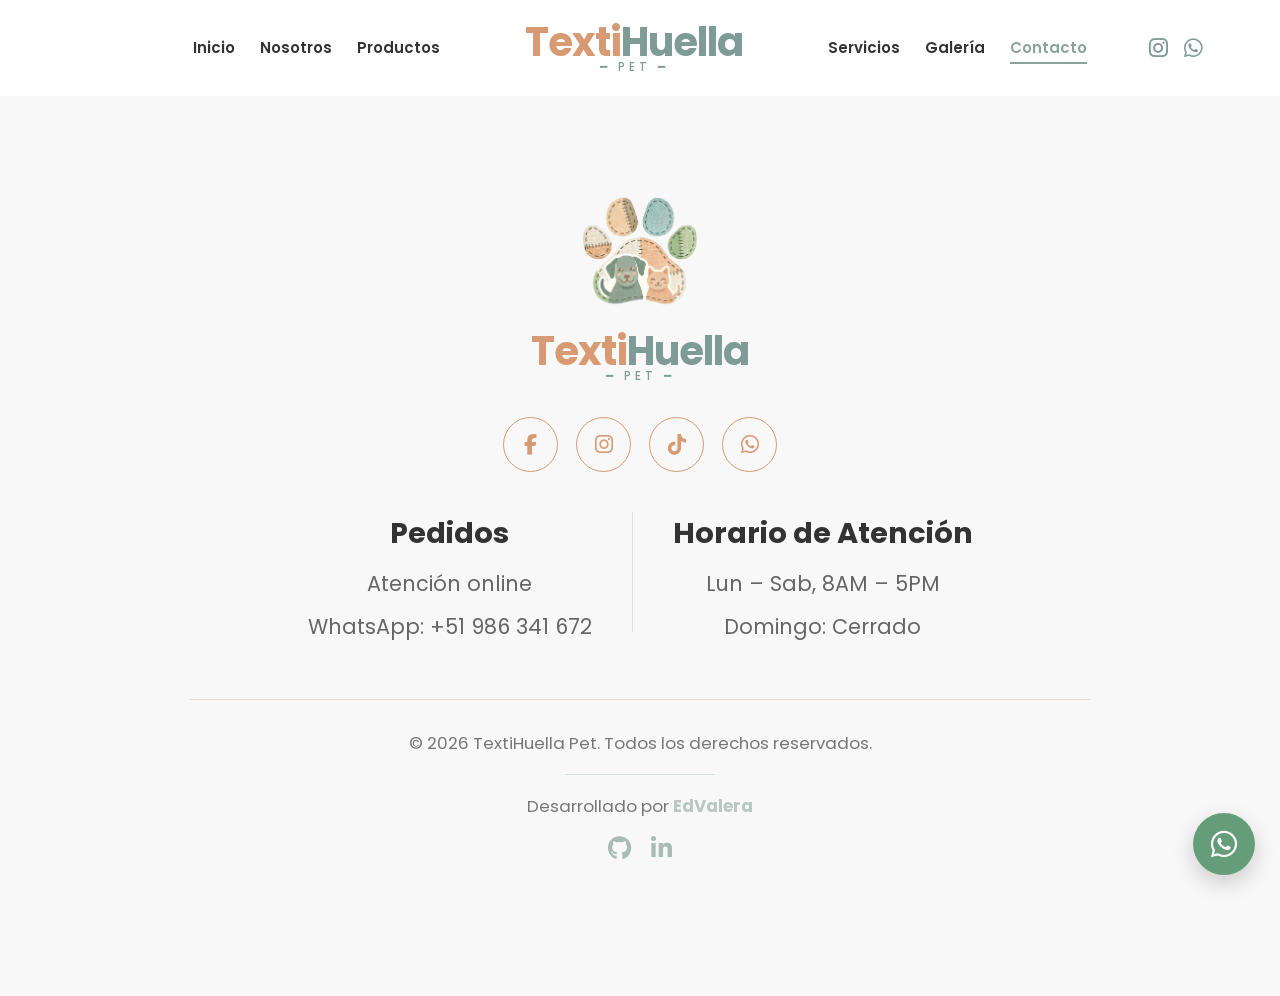
==== commit bae706dd: "feat: add navbar social icons and WhatsApp float button" ====
--- a/contacto.html
+++ b/contacto.html
@@ -36,7 +36,15 @@
 
     <!-- Pie de página -->
     <div id="footer"></div>
-
+    <!-- Botón flotante WhatsApp -->
+    <a
+      href="https://wa.me/51986341672?text=Hola,%20quiero%20más%20información%20sobre%20sus%20productos"
+      class="whatsapp-float"
+      target="_blank"
+      aria-label="WhatsApp"
+    >
+      <i class="fab fa-whatsapp"></i>
+    </a>
     <!-- Archivos JavaScript -->
     <script src="js/components.js"></script>
     <script src="js/navbar.js"></script>
--- a/css/styles.css
+++ b/css/styles.css
@@ -127,20 +127,22 @@
 
 .about-btn-orange {
   background: #d89a73;
-  color: white;
+  color: #ffffff;
+  border: 1px solid #ffffff;
 }
 
 .about-btn-orange:hover {
-  background: #c8865f;
+  background: #d47f4d;
 }
 
 .about-btn-green {
   background: #8ca39c;
-  color: white;
+  color: #ffffff;
+  border: 1px solid #ffffff;
 }
 
 .about-btn-green:hover {
-  background: #758f88;
+  background: #6d8d84;
 }
 
 /* Sección historia */
@@ -567,6 +569,32 @@
 .product-btn:hover {
   background: #c8865f;
 }
+
+/*Whatsapp Flotante*/
+.whatsapp-float {
+  position: fixed;
+  bottom: 25px;
+  right: 25px;
+  width: 62px;
+  height: 62px;
+  background: #659c79;
+  color: white;
+  border-radius: 50%;
+  display: flex;
+  justify-content: center;
+  align-items: center;
+  font-size: 30px;
+  text-decoration: none;
+  
+  box-shadow: 0 8px 22px rgba(0, 0, 0, 0.18);
+  z-index: 9999;
+  transition: all 0.3s ease;
+}
+
+.whatsapp-float:hover {
+  transform: scale(1.08);
+  background: #43855d;
+}
 /* Diseño responsive general */
 
 /* Laptops y tablets grandes */
--- a/css/navbar.css
+++ b/css/navbar.css
@@ -9,11 +9,10 @@
 /* Contenedor general del navbar */
 .navbar-container {
   width: 100%;
-  padding-top: 7px;
-  padding-bottom: 7px;
+  padding-top: 8px;
+  padding-bottom: 8px;
   position: relative;
   z-index: 1000;
-  background-color: #8ca39c;
 }
 
 /* Navegación principal */
@@ -24,16 +23,12 @@
 /* Caja principal */
 .nav-wrapper {
   width: 95%;
-  max-width: 1250px;
   padding: 14px 28px;
   margin: 0 auto;
-  background: white;
-  border-radius: 20px;
   display: flex;
   justify-content: center;
   gap: 35px;
   align-items: center;
-  box-shadow: 0 4px 12px rgba(0, 0, 0, 0.05);
 }
 
 /* Menús laterales */
@@ -148,7 +143,7 @@
   border-radius: 15px;
   overflow: hidden;
   box-shadow: 0 4px 12px rgba(0, 0, 0, 0.08);
-  border: 6px solid #8ca39c;
+  border: 4px solid #8ca39c41;
 
   position: absolute;
   top: 100%;
@@ -168,13 +163,35 @@
 }
 
 .mobile-menu a:hover {
-  background: #f7f7f7;
-  color: #8ca39c;
+  background: #d89a730a;
+  color: #d89a73;
 }
 
 /* Menú móvil activo */
 .mobile-menu.active {
   display: flex;
+}
+
+/*Iconos Redes sociales Nav*/
+.nav-social-floating {
+  position: absolute;
+  top: 50%;
+  right: 6%;
+  transform: translateY(-50%);
+  display: flex;
+  gap: 16px;
+  z-index: 1001;
+}
+
+.nav-social-floating a {
+  color: #7f9b95;
+  font-size: 1.35rem;
+  transition: all 0.3s ease;
+}
+
+.nav-social-floating a:hover {
+  color: #d89a73;
+  transform: translateY(-2px);
 }
 
 /* Laptops pequeñas */
@@ -202,6 +219,9 @@
   .logo-pet-below {
     font-size: clamp(0.7rem, 0.8vw, 0.9rem);
     letter-spacing: 3px;
+  }
+  .nav-social-floating {
+    display: none;
   }
 }
 
@@ -219,10 +239,7 @@
     align-items: center;
     width: 92%;
     margin: 0 auto;
-    background: white;
     padding: 14px 20px;
-    border-radius: 20px;
-    box-shadow: 0 4px 12px rgba(0, 0, 0, 0.06);
   }
 
   .nav-left,
@@ -255,9 +272,7 @@
     align-items: center;
     width: 92%;
     margin: 0 auto;
-    background: white;
     padding: 14px 20px;
-    box-shadow: 0 4px 12px rgba(0, 0, 0, 0.06);
   }
 
   /* Logo responsive */
